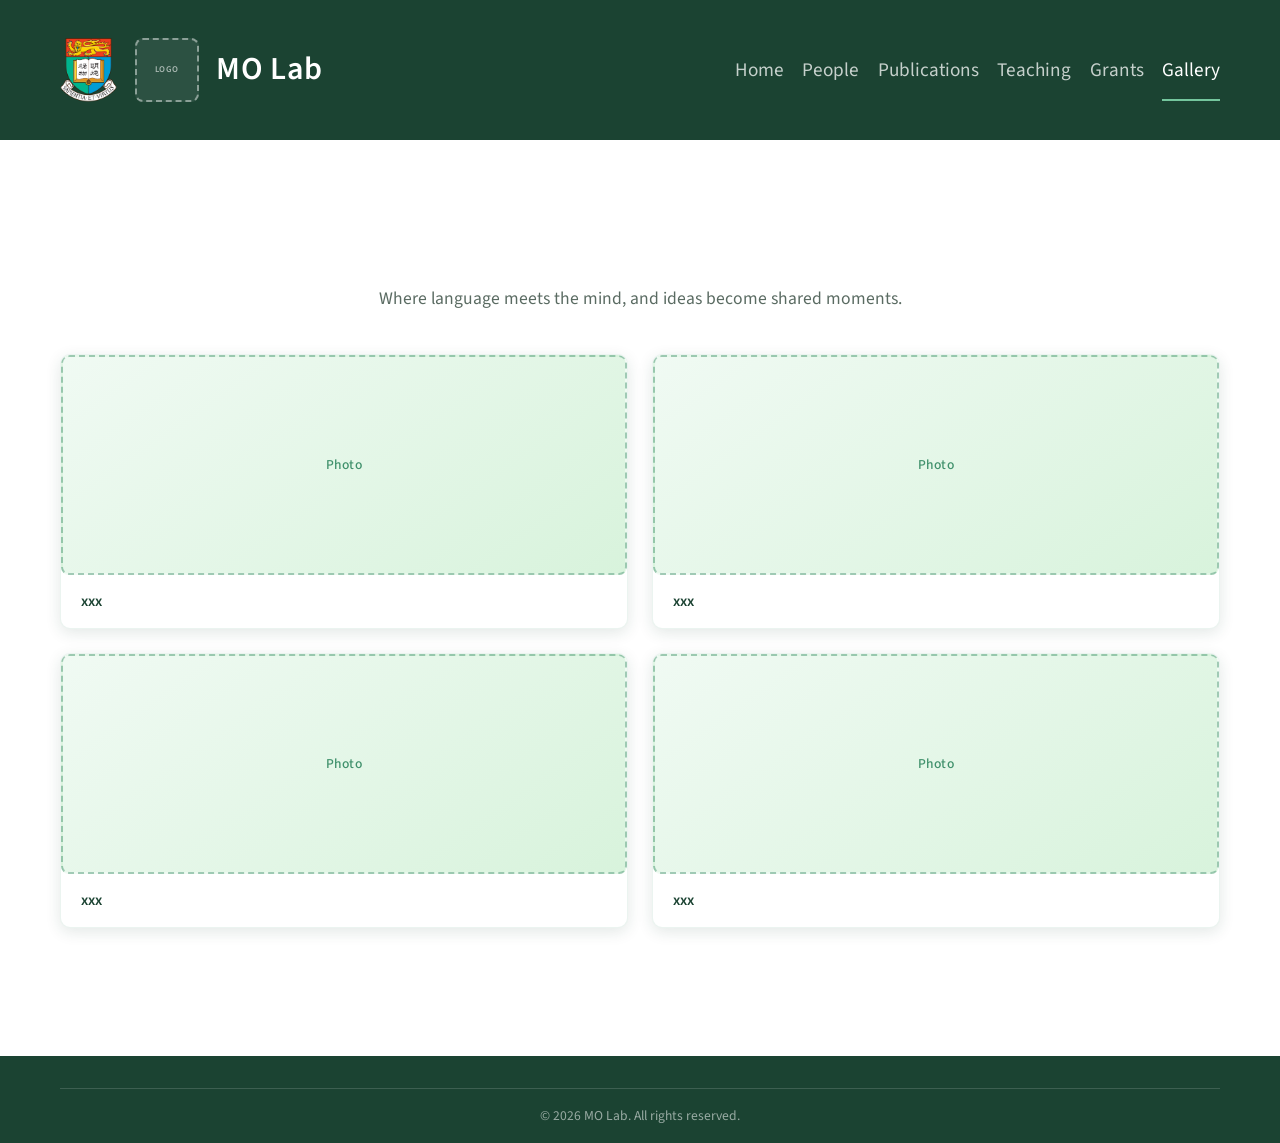
==== gallery.html @ 55d596bc "Initial commit: MO Lab static website." ====
<!DOCTYPE html>
<html lang="zh-CN">
<head>
    <meta charset="UTF-8">
    <meta name="viewport" content="width=device-width, initial-scale=1.0">
    <title>Gallery - MO Lab</title>
    <link rel="stylesheet" href="styles.css">
    <link href="https://fonts.googleapis.com/css2?family=Source+Sans+Pro:wght@300;400;500;600&display=swap" rel="stylesheet">
</head>
<body>
    <header class="site-header regular-header">
        <div class="header-container">
            <a href="index.html" class="site-title">
                <img src="images/University_of_Hong_Kong.svg.png" alt="The University of Hong Kong" class="site-university-logo">
                <span class="site-logo-placeholder" aria-hidden="true">Logo</span>
                <span class="site-title-text">MO Lab</span>
            </a>
            <nav class="main-nav">
                <ul>
                    <li><a href="index.html">Home</a></li>
                    <li><a href="people.html">People</a></li>
                    <li><a href="publications.html">Publications</a></li>
                    <li><a href="teaching.html">Teaching</a></li>
                    <li><a href="grants.html">Grants</a></li>
                    <li><a href="gallery.html" class="active">Gallery</a></li>
                </ul>
            </nav>
        </div>
    </header>

    <main class="main-content gallery-page">
        <div class="container">
            <section class="section-header">
                <p class="section-subtitle">
                    Where language meets the mind, and ideas become shared moments.
                </p>
            </section>

            <section class="section">
                <div class="gallery-grid">
                    <div class="gallery-item">
                        <div class="image-placeholder image-placeholder--gallery">Photo</div>
                        <div class="gallery-caption">
                            <h4>xxx</h4>
                        </div>
                    </div>

                    <div class="gallery-item">
                        <div class="image-placeholder image-placeholder--gallery">Photo</div>
                        <div class="gallery-caption">
                            <h4>xxx</h4>
                        </div>
                    </div>

                    <div class="gallery-item">
                        <div class="image-placeholder image-placeholder--gallery">Photo</div>
                        <div class="gallery-caption">
                            <h4>xxx</h4>
                        </div>
                    </div>

                    <div class="gallery-item">
                        <div class="image-placeholder image-placeholder--gallery">Photo</div>
                        <div class="gallery-caption">
                            <h4>xxx</h4>
                        </div>
                    </div>
                </div>
            </section>
        </div>
    </main>

    <footer class="site-footer">
        <div class="container">
            <div class="footer-bottom">
                <p>&copy; 2026 MO Lab. All rights reserved.</p>
            </div>
        </div>
    </footer>
</body>
</html>
---- styles.css ----
/* MO Lab Website - Green Theme */

:root {
    --green-900: #1b4332;
    --green-800: #2d6a4f;
    --green-700: #40916c;
    --green-600: #52b788;
    --green-500: #74c69d;
    --green-100: #d8f3dc;
    --green-50: #f0faf3;
    --text-dark: #1a2e24;
    --text-muted: #5a6b62;
    --white: #ffffff;
    --shadow: rgba(27, 67, 50, 0.12);
}

* {
    margin: 0;
    padding: 0;
    box-sizing: border-box;
}

body {
    font-family: 'Source Sans Pro', -apple-system, BlinkMacSystemFont, 'Segoe UI', system-ui, sans-serif;
    line-height: 1.6;
    color: var(--text-dark);
    background-color: var(--white);
    font-size: 16px;
}

.container {
    max-width: 1200px;
    margin: 0 auto;
    padding: 0 20px;
}

/* Header */
.site-header {
    background: var(--green-900);
    color: var(--white);
    padding: 2.25rem 0;
    position: absolute;
    top: 0;
    width: 100%;
    z-index: 1000;
    backdrop-filter: blur(10px);
}

.header-container {
    display: flex;
    justify-content: space-between;
    align-items: center;
    max-width: 1200px;
    margin: 0 auto;
    padding: 0 20px;
    min-height: 68px;
}

.site-title {
    font-size: 2rem;
    font-weight: 600;
    color: var(--white);
    text-decoration: none;
    letter-spacing: 0.02em;
    display: flex;
    align-items: center;
    gap: 1.1rem;
}

.site-university-logo {
    height: 64px;
    width: auto;
    object-fit: contain;
    flex-shrink: 0;
}

.site-logo-placeholder {
    width: 64px;
    height: 64px;
    border: 2px dashed rgba(255, 255, 255, 0.45);
    border-radius: 8px;
    background: rgba(255, 255, 255, 0.08);
    display: flex;
    align-items: center;
    justify-content: center;
    font-size: 0.55rem;
    color: rgba(255, 255, 255, 0.6);
    text-transform: uppercase;
    letter-spacing: 0.05em;
    flex-shrink: 0;
}

.site-title-text {
    font-weight: 600;
}

.site-title:hover {
    opacity: 0.9;
    transition: opacity 0.3s ease;
}

.main-nav ul {
    display: flex;
    list-style: none;
    gap: 1.15rem;
    margin: 0;
}

.main-nav a {
    text-decoration: none;
    color: rgba(255, 255, 255, 0.75);
    font-weight: 400;
    font-size: 1.2rem;
    padding: 0.6rem 0;
    transition: color 0.3s ease;
    position: relative;
}

.main-nav a:hover,
.main-nav a.active {
    color: var(--white);
}

.main-nav a.active::after {
    content: '';
    position: absolute;
    bottom: -0.5rem;
    left: 0;
    width: 100%;
    height: 2px;
    background: var(--green-500);
}

/* Hero Section */
.hero-section {
    height: 100vh;
    min-height: 600px;
    background: linear-gradient(135deg, rgba(27, 67, 50, 0.88) 0%, rgba(45, 106, 79, 0.82) 50%, rgba(64, 145, 108, 0.75) 100%);
    color: var(--white);
    display: flex;
    align-items: center;
    justify-content: center;
    text-align: center;
    position: relative;
    overflow: hidden;
}

.hero-section::before {
    content: '';
    position: absolute;
    inset: 0;
    background:
        radial-gradient(circle at 20% 80%, rgba(116, 198, 157, 0.25) 0%, transparent 50%),
        radial-gradient(circle at 80% 20%, rgba(82, 183, 136, 0.2) 0%, transparent 45%);
}

.hero-content {
    position: relative;
    z-index: 2;
    max-width: 900px;
    padding: 0 2rem;
}

.hero-title {
    font-size: 3.2rem;
    font-weight: 300;
    margin-bottom: 1.5rem;
    letter-spacing: -0.02em;
    line-height: 1.15;
}

.hero-subtitle {
    font-size: 1.15rem;
    color: rgba(255, 255, 255, 0.92);
    font-weight: 300;
    line-height: 1.7;
    text-align: justify;
}

/* Welcome Section */
.welcome-section {
    background: var(--white);
    padding: 3rem 0;
    border-bottom: 1px solid rgba(64, 145, 108, 0.12);
}

.welcome-section--home {
    padding-top: 9rem;
}

.welcome-content {
    max-width: 900px;
    margin: 0 auto;
    padding: 0 2rem;
}

.image-placeholder--welcome {
    width: 100%;
    max-width: 700px;
    height: 280px;
    margin: 0 auto 2rem;
}

.welcome-text {
    font-size: 1.1rem;
    color: var(--text-muted);
    line-height: 1.7;
    margin-bottom: 1rem;
    text-align: justify;
}

.welcome-text:last-child {
    margin-bottom: 0;
}

/* Hero Subtitle Section */
.hero-subtitle-section {
    background: linear-gradient(135deg, var(--green-50) 0%, var(--green-100) 100%);
    padding: 3rem 0;
    border-bottom: 1px solid rgba(64, 145, 108, 0.2);
}

.hero-subtitle-content {
    text-align: justify;
    max-width: 900px;
    margin: 0 auto;
    padding: 0 2rem;
}

.hero-subtitle-text {
    font-size: 1.1rem;
    color: var(--text-muted);
    line-height: 1.7;
    margin-bottom: 1.5rem;
}

.hero-subtitle-text:last-child {
    margin-bottom: 0;
}

.hero-subtitle-text a {
    color: var(--green-800);
    font-weight: 500;
}

.hero-subtitle-text a:hover {
    color: var(--green-700);
}

/* Main Content */
.main-content {
    padding: 4rem 0;
}

.section {
    margin-bottom: 4rem;
}

.section-header {
    text-align: center;
    margin-bottom: 2.5rem;
}

.section-title {
    font-size: 2.5rem;
    font-weight: 300;
    color: var(--green-900);
    margin-bottom: 0.75rem;
    letter-spacing: -0.01em;
}

.section-subtitle {
    font-size: 1.1rem;
    color: var(--text-muted);
    max-width: 900px;
    margin: 0 auto;
    padding: 0 2rem;
    line-height: 1.7;
    text-align: center;
}

/* Image Placeholders */
.image-placeholder {
    background: linear-gradient(145deg, var(--green-50) 0%, var(--green-100) 100%);
    border: 2px dashed rgba(64, 145, 108, 0.45);
    border-radius: 8px;
    display: flex;
    align-items: center;
    justify-content: center;
    color: var(--green-700);
    font-size: 0.85rem;
    font-weight: 500;
    letter-spacing: 0.03em;
    text-align: center;
    padding: 1rem;
}

.image-placeholder--hero {
    display: none;
}

.image-placeholder--news {
    width: 400px;
    height: 250px;
    flex-shrink: 0;
}

.image-placeholder--person {
    width: 120px;
    height: 120px;
    margin: 0 auto 1.5rem;
    border-radius: 50%;
}

.image-placeholder--gallery {
    width: 100%;
    height: 220px;
}

/* News Section */
.news-section {
    margin: 4rem 0;
}

.news-grid {
    display: flex;
    flex-direction: column;
    gap: 2rem;
    margin-top: 2rem;
}

.news-item {
    display: flex;
    align-items: center;
    background: var(--white);
    border-radius: 10px;
    overflow: hidden;
    box-shadow: 0 4px 20px var(--shadow);
    border: 1px solid rgba(64, 145, 108, 0.12);
    transition: transform 0.3s ease, box-shadow 0.3s ease;
    max-width: 1000px;
    margin: 0 auto;
    width: 100%;
}

.news-item:hover {
    transform: translateY(-3px);
    box-shadow: 0 8px 28px rgba(27, 67, 50, 0.15);
}

.news-image {
    width: 400px;
    height: 250px;
    object-fit: cover;
    flex-shrink: 0;
}

.news-content {
    padding: 1.5rem 2rem;
    flex: 1;
}

.news-date {
    color: var(--green-700);
    font-weight: 600;
    font-size: 0.85rem;
    margin-bottom: 0.5rem;
    text-transform: uppercase;
    letter-spacing: 0.5px;
}

.news-title {
    font-size: 1.15rem;
    font-weight: 600;
    color: var(--green-900);
    margin-bottom: 0.5rem;
    line-height: 1.4;
}

.news-description {
    color: var(--text-muted);
    font-size: 0.95rem;
    line-height: 1.6;
}

.news-description a {
    color: var(--green-800);
}

.news-link {
    display: inline-block;
    color: var(--green-800);
    text-decoration: none;
    font-weight: 600;
    margin-top: 0.5rem;
    font-size: 0.95rem;
    transition: color 0.3s ease;
}

.news-link:hover {
    color: var(--green-600);
}

/* Page spacing */
.people-page,
.gallery-page,
.teaching-page,
.grants-page {
    padding-top: 9rem;
}

.publications-page {
    padding-top: 9rem;
}

.people-section {
    margin: 3rem 0;
}

.people-list {
    display: flex;
    flex-direction: column;
    gap: 0;
    margin-top: 2rem;
}

.people-group-title {
    font-size: 1.5rem;
    font-weight: 600;
    color: var(--green-900);
    padding-bottom: 0.75rem;
    margin: 2.5rem 0 1.5rem;
    border-bottom: 1px solid rgba(64, 145, 108, 0.25);
}

.people-list > .people-group-title:first-child {
    margin-top: 0;
}

.person-row {
    display: flex;
    align-items: flex-start;
    gap: 2rem;
    text-align: left;
    padding: 2rem;
    margin-bottom: 1.5rem;
}

.person-row--no-photo {
    padding-left: 2rem;
}

.person-info {
    flex: 1;
    min-width: 0;
}

.person-role {
    color: var(--green-700);
    font-weight: 500;
    font-style: italic;
    font-size: 0.95rem;
    margin-bottom: 0.35rem;
}

.image-placeholder--person-row {
    width: 200px;
    height: 240px;
    flex-shrink: 0;
    border-radius: 8px;
}

.person-card {
    background: var(--white);
    border-radius: 10px;
    box-shadow: 0 4px 18px var(--shadow);
    border: 1px solid rgba(64, 145, 108, 0.1);
    transition: transform 0.3s ease, box-shadow 0.3s ease;
}

.person-card:hover {
    transform: translateY(-2px);
    box-shadow: 0 6px 22px rgba(27, 67, 50, 0.14);
}

.person-name {
    font-size: 1.35rem;
    font-weight: 600;
    color: var(--green-900);
    margin-bottom: 0.75rem;
}

.person-position {
    color: var(--green-700);
    font-weight: 500;
    margin-bottom: 0.5rem;
    font-size: 0.95rem;
}

.person-contact {
    color: var(--text-muted);
    font-size: 0.92rem;
    margin-top: 1rem;
    word-break: break-word;
}

.person-contact strong {
    color: var(--green-900);
}

.person-description {
    color: var(--text-muted);
    line-height: 1.7;
    font-size: 0.95rem;
    text-align: justify;
}

/* Publications */
.publications-page .section {
    margin-bottom: 2rem;
}

.publications-page .section-title {
    font-size: 1.5rem;
    text-align: left;
}

.publications-page .section-header {
    text-align: left;
    margin-bottom: 1rem;
}

.publication-list {
    list-style: none;
    padding: 0;
}

.publication-list li {
    background: var(--white);
    padding: 1.25rem 1.5rem;
    margin-bottom: 0.75rem;
    border-radius: 8px;
    border-left: 4px solid var(--green-700);
    box-shadow: 0 2px 10px var(--shadow);
    line-height: 1.6;
    color: var(--text-muted);
}

.publication-link {
    color: var(--green-800);
    text-decoration: none;
    font-weight: 600;
    margin-left: 0.25rem;
}

.publication-link:hover {
    color: var(--green-600);
    text-decoration: underline;
}

/* Teaching */
.course-card {
    background: var(--white);
    border-radius: 10px;
    padding: 2rem;
    margin-bottom: 2rem;
    box-shadow: 0 4px 18px var(--shadow);
    border-top: 4px solid var(--green-700);
    border: 1px solid rgba(64, 145, 108, 0.1);
    border-top: 4px solid var(--green-700);
}

.course-title {
    font-size: 1.35rem;
    font-weight: 600;
    color: var(--green-900);
    margin-bottom: 1rem;
}

.course-meta {
    display: flex;
    gap: 1rem;
    margin-bottom: 1.25rem;
    flex-wrap: wrap;
}

.course-semester {
    background: var(--green-800);
    color: var(--white);
    padding: 0.3rem 0.85rem;
    border-radius: 20px;
    font-size: 0.8rem;
    font-weight: 500;
}

.course-description {
    color: var(--text-muted);
    line-height: 1.7;
    margin-bottom: 1rem;
}

.course-topics {
    background: var(--green-50);
    padding: 1.5rem;
    border-radius: 8px;
    margin-top: 1rem;
    border: 1px solid rgba(64, 145, 108, 0.15);
}

.course-topics h4 {
    color: var(--green-900);
    margin-bottom: 0.75rem;
    font-size: 1.05rem;
}

.course-topics ul {
    list-style: none;
    padding: 0;
}

.course-topics li {
    color: var(--text-muted);
    padding: 0.45rem 0;
    border-bottom: 1px solid rgba(64, 145, 108, 0.12);
    position: relative;
    padding-left: 1.25rem;
}

.course-topics li::before {
    content: '•';
    color: var(--green-700);
    font-weight: bold;
    position: absolute;
    left: 0;
}

.course-topics li:last-child {
    border-bottom: none;
}

/* Gallery */
.gallery-grid {
    display: grid;
    grid-template-columns: repeat(2, 1fr);
    gap: 1.5rem;
    margin-top: 2rem;
}

.gallery-item {
    background: var(--white);
    border-radius: 10px;
    overflow: hidden;
    box-shadow: 0 4px 15px var(--shadow);
    border: 1px solid rgba(64, 145, 108, 0.1);
    transition: transform 0.3s ease;
}

.gallery-item:hover {
    transform: translateY(-4px);
}

.gallery-caption {
    padding: 1rem 1.25rem;
}

.gallery-caption h4 {
    font-size: 0.95rem;
    font-weight: 600;
    color: var(--green-900);
    line-height: 1.4;
}

/* CTA Section */
.cta-section {
    background: linear-gradient(135deg, var(--green-900) 0%, var(--green-800) 100%);
    color: var(--white);
    padding: 4rem 0;
    text-align: center;
    margin-top: 2rem;
}

.cta-title {
    font-size: 2.2rem;
    font-weight: 300;
    margin-bottom: 1rem;
}

.cta-content {
    max-width: 900px;
    margin: 0 auto;
    text-align: left;
}

.cta-text {
    font-size: 1.05rem;
    color: rgba(255, 255, 255, 0.9);
    line-height: 1.7;
    margin-bottom: 1.25rem;
    text-align: justify;
}

.cta-text strong {
    color: var(--white);
}

.cta-description {
    font-size: 1.1rem;
    color: rgba(255, 255, 255, 0.85);
    max-width: 900px;
    margin: 0 auto 1.5rem;
    text-align: center;
}

/* Footer */
.site-footer {
    background: var(--green-900);
    color: var(--white);
    padding: 2rem 0 1rem;
    margin-top: 0;
}

.footer-content {
    display: grid;
    grid-template-columns: repeat(auto-fit, minmax(180px, 1fr));
    gap: 2rem;
    max-width: 800px;
    margin: 0 auto 1rem;
}

.footer-section h3 {
    font-size: 0.95rem;
    font-weight: 600;
    margin-bottom: 0.6rem;
    text-transform: uppercase;
    letter-spacing: 0.5px;
    color: var(--green-500);
}

.footer-section p {
    color: rgba(255, 255, 255, 0.75);
    line-height: 1.5;
    font-size: 0.9rem;
    margin-bottom: 0.3rem;
}

.footer-section a {
    color: var(--green-500);
    text-decoration: none;
}

.footer-section a:hover {
    color: var(--green-100);
}

.footer-bottom {
    border-top: 1px solid rgba(255, 255, 255, 0.15);
    padding-top: 1rem;
    text-align: center;
    color: rgba(255, 255, 255, 0.55);
    font-size: 0.85rem;
}

/* Regular header for inner pages */
.regular-header {
    position: sticky;
    top: 0;
    background: var(--green-900);
}

/* Responsive */
@media (max-width: 768px) {
    .site-header {
        position: relative;
    }

    .header-container {
        flex-direction: column;
        gap: 1rem;
    }

    .main-nav ul {
        flex-wrap: wrap;
        justify-content: center;
        gap: 1rem;
    }

    .hero-section {
        height: auto;
        min-height: 70vh;
        padding: 8rem 0 4rem;
    }

    .hero-title {
        font-size: 2.2rem;
    }

    .section-title {
        font-size: 2rem;
    }

    .news-item {
        flex-direction: column;
    }

    .image-placeholder--news,
    .news-image {
        width: 100%;
        height: 200px;
    }

    .person-row {
        flex-direction: column;
        align-items: center;
        text-align: center;
    }

    .person-info {
        text-align: left;
        width: 100%;
    }

    .image-placeholder--person-row {
        width: 160px;
        height: 200px;
    }

    .person-description {
        text-align: justify;
    }

    .gallery-grid {
        grid-template-columns: repeat(2, 1fr);
    }

    .people-page,
    .gallery-page,
    .teaching-page,
    .grants-page,
    .publications-page,
    .welcome-section--home {
        padding-top: 2rem;
    }
}

@media (max-width: 480px) {
    .gallery-grid {
        grid-template-columns: 1fr;
    }

    .main-nav a {
        font-size: 0.95rem;
    }
}
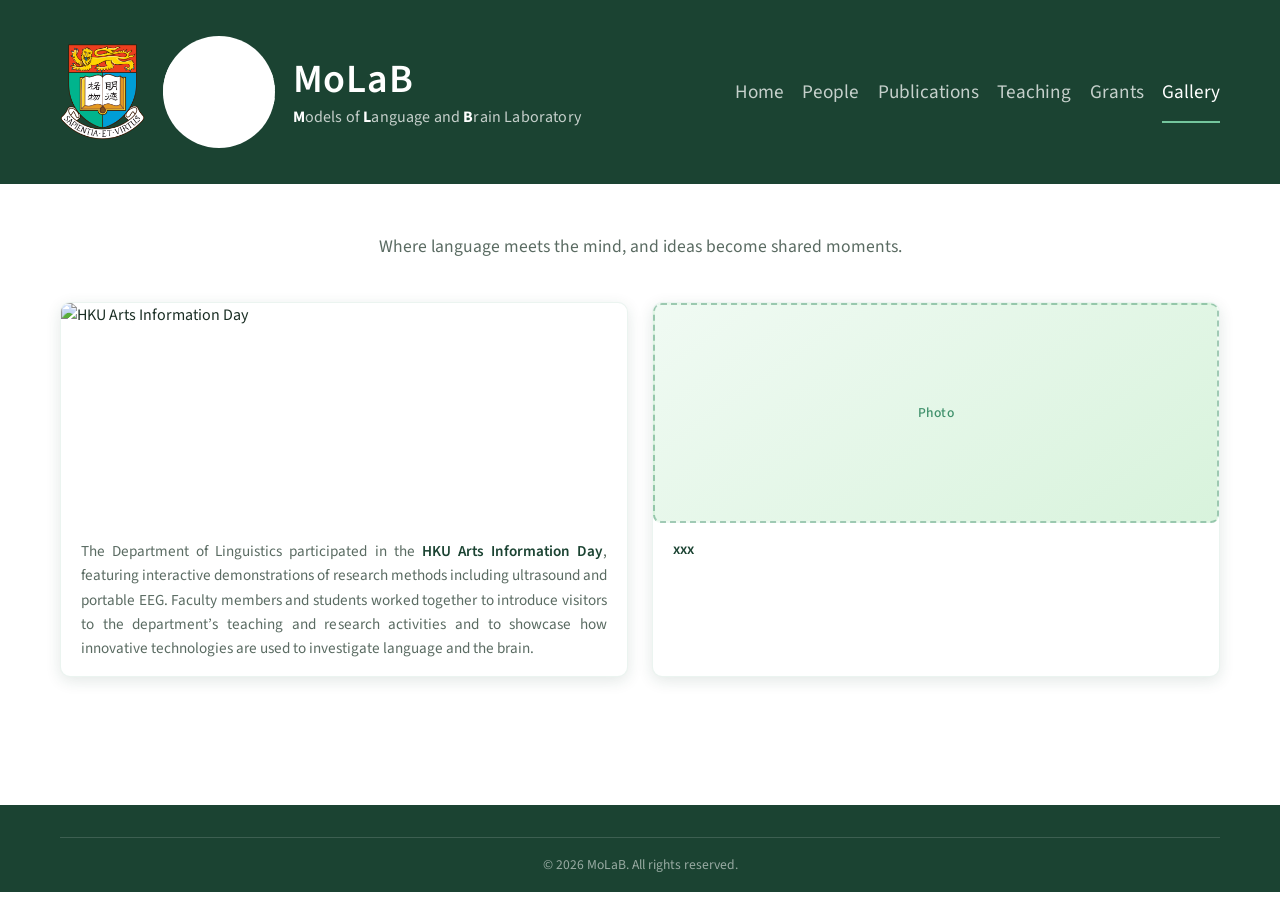
==== commit 84322ed8: "Deploy MoLaB website to MoLaB2025 GitHub Pages" ====
--- a/gallery.html
+++ b/gallery.html
@@ -3,7 +3,7 @@
 <head>
     <meta charset="UTF-8">
     <meta name="viewport" content="width=device-width, initial-scale=1.0">
-    <title>Gallery - MO Lab</title>
+    <title>Gallery - MoLaB</title>
     <link rel="stylesheet" href="styles.css">
     <link href="https://fonts.googleapis.com/css2?family=Source+Sans+Pro:wght@300;400;500;600&display=swap" rel="stylesheet">
 </head>
@@ -12,8 +12,13 @@
         <div class="header-container">
             <a href="index.html" class="site-title">
                 <img src="images/University_of_Hong_Kong.svg.png" alt="The University of Hong Kong" class="site-university-logo">
-                <span class="site-logo-placeholder" aria-hidden="true">Logo</span>
-                <span class="site-title-text">MO Lab</span>
+                <span class="site-lab-logo-wrap">
+                    <img src="images/ChatGPT%20Image%202026%E5%B9%B48%E6%9C%8827%E6%97%A5%2017_08_18.png" alt="MoLaB logo" class="site-lab-logo">
+                </span>
+                <div class="site-title-brand">
+                    <span class="site-title-text">MoLaB</span>
+                    <span class="site-title-subtitle"><strong>M</strong>odels of <strong>L</strong>anguage and <strong>B</strong>rain Laboratory</span>
+                </div>
             </a>
             <nav class="main-nav">
                 <ul>
@@ -39,23 +44,9 @@
             <section class="section">
                 <div class="gallery-grid">
                     <div class="gallery-item">
-                        <div class="image-placeholder image-placeholder--gallery">Photo</div>
+                        <img src="images/1778816451043.jpeg" alt="HKU Arts Information Day" class="gallery-photo">
                         <div class="gallery-caption">
-                            <h4>xxx</h4>
-                        </div>
-                    </div>
-
-                    <div class="gallery-item">
-                        <div class="image-placeholder image-placeholder--gallery">Photo</div>
-                        <div class="gallery-caption">
-                            <h4>xxx</h4>
-                        </div>
-                    </div>
-
-                    <div class="gallery-item">
-                        <div class="image-placeholder image-placeholder--gallery">Photo</div>
-                        <div class="gallery-caption">
-                            <h4>xxx</h4>
+                            <p class="gallery-description">The Department of Linguistics participated in the <strong>HKU Arts Information Day</strong>, featuring interactive demonstrations of research methods including ultrasound and portable EEG. Faculty members and students worked together to introduce visitors to the department’s teaching and research activities and to showcase how innovative technologies are used to investigate language and the brain.</p>
                         </div>
                     </div>
 
@@ -73,7 +64,7 @@
     <footer class="site-footer">
         <div class="container">
             <div class="footer-bottom">
-                <p>&copy; 2026 MO Lab. All rights reserved.</p>
+                <p>&copy; 2026 MoLaB. All rights reserved.</p>
             </div>
         </div>
     </footer>
--- a/styles.css
+++ b/styles.css
@@ -1,4 +1,4 @@
-/* MO Lab Website - Green Theme */
+/* MoLaB Website - Green Theme */
 
 :root {
     --green-900: #1b4332;
@@ -53,11 +53,11 @@
     max-width: 1200px;
     margin: 0 auto;
     padding: 0 20px;
-    min-height: 68px;
+    min-height: 96px;
 }
 
 .site-title {
-    font-size: 2rem;
+    font-size: 2.5rem;
     font-weight: 600;
     color: var(--white);
     text-decoration: none;
@@ -68,30 +68,75 @@
 }
 
 .site-university-logo {
-    height: 64px;
+    height: 96px;
     width: auto;
     object-fit: contain;
     flex-shrink: 0;
 }
 
+.site-lab-logo-wrap {
+    width: 112px;
+    height: 112px;
+    flex-shrink: 0;
+    position: relative;
+    overflow: hidden;
+    border-radius: 50%;
+    background: var(--white);
+}
+
+.site-lab-logo {
+    position: absolute;
+    top: 4px;
+    left: 4px;
+    width: calc(100% - 8px);
+    height: calc(100% - 8px);
+    object-fit: contain;
+    object-position: 53% 57%;
+    transform: scale(1.62);
+    transform-origin: center center;
+    display: block;
+}
+
 .site-logo-placeholder {
-    width: 64px;
-    height: 64px;
+    width: 96px;
+    height: 96px;
     border: 2px dashed rgba(255, 255, 255, 0.45);
     border-radius: 8px;
     background: rgba(255, 255, 255, 0.08);
     display: flex;
     align-items: center;
     justify-content: center;
-    font-size: 0.55rem;
+    font-size: 0.7rem;
     color: rgba(255, 255, 255, 0.6);
     text-transform: uppercase;
     letter-spacing: 0.05em;
     flex-shrink: 0;
 }
 
+.site-title-brand {
+    display: flex;
+    flex-direction: column;
+    gap: 0.2rem;
+    line-height: 1.2;
+}
+
 .site-title-text {
-    font-weight: 600;
+    font-size: 2.5rem;
+    font-weight: 600;
+}
+
+.site-title-subtitle {
+    font-size: 1rem;
+    font-weight: 400;
+    color: rgba(255, 255, 255, 0.75);
+    letter-spacing: 0.01em;
+    line-height: 1.3;
+    max-width: 420px;
+}
+
+.site-title-subtitle strong {
+    font-weight: 700;
+    color: var(--white);
 }
 
 .site-title:hover {
@@ -185,20 +230,104 @@
 }
 
 .welcome-section--home {
-    padding-top: 9rem;
+    padding-top: 3rem;
+    padding-bottom: 1rem;
 }
 
 .welcome-content {
     max-width: 900px;
-    margin: 0 auto;
+    margin: 2rem auto;
     padding: 0 2rem;
 }
 
 .image-placeholder--welcome {
     width: 100%;
-    max-width: 700px;
-    height: 280px;
-    margin: 0 auto 2rem;
+    height: 380px;
+    margin: 0;
+}
+
+.welcome-carousel {
+    display: flex;
+    align-items: center;
+    gap: 0.75rem;
+    max-width: 900px;
+    margin: 0 auto;
+    outline: none;
+}
+
+.welcome-carousel-viewport {
+    flex: 1;
+    overflow: hidden;
+    border-radius: 8px;
+}
+
+.welcome-carousel-track {
+    display: flex;
+    transition: transform 0.4s ease;
+}
+
+.welcome-carousel-slide {
+    min-width: 100%;
+    flex-shrink: 0;
+}
+
+.welcome-carousel-btn {
+    flex-shrink: 0;
+    width: 2.5rem;
+    height: 2.5rem;
+    border: 1px solid rgba(64, 145, 108, 0.35);
+    border-radius: 50%;
+    background: var(--white);
+    color: var(--green-800);
+    font-size: 1.6rem;
+    line-height: 1;
+    cursor: pointer;
+    transition: background 0.3s ease, color 0.3s ease, border-color 0.3s ease;
+}
+
+.welcome-carousel-btn:hover,
+.welcome-carousel-btn:focus-visible {
+    background: var(--green-800);
+    color: var(--white);
+    border-color: var(--green-800);
+    outline: none;
+}
+
+.research-interests {
+    max-width: 900px;
+    margin: 2.5rem auto 0;
+    padding: 0 2rem;
+}
+
+.research-interests-title {
+    font-size: 1.75rem;
+    font-weight: 600;
+    color: var(--green-900);
+    margin-bottom: 1.25rem;
+    text-align: center;
+}
+
+.research-interests-list {
+    display: flex;
+    flex-direction: column;
+    gap: 1.5rem;
+}
+
+.research-interest-item {
+    padding: 0;
+}
+
+.research-interest-title {
+    font-size: 1.1rem;
+    font-weight: 600;
+    color: var(--green-900);
+    margin-bottom: 0.35rem;
+}
+
+.research-interest-description {
+    color: var(--text-muted);
+    line-height: 1.7;
+    text-align: justify;
 }
 
 .welcome-text {
@@ -250,6 +379,10 @@
 /* Main Content */
 .main-content {
     padding: 4rem 0;
+}
+
+.welcome-section + .main-content {
+    padding-top: 1.5rem;
 }
 
 .section {
@@ -279,6 +412,10 @@
     text-align: center;
 }
 
+.welcome-section .section-subtitle {
+    text-align: justify;
+}
+
 /* Image Placeholders */
 .image-placeholder {
     background: linear-gradient(145deg, var(--green-50) 0%, var(--green-100) 100%);
@@ -319,7 +456,7 @@
 
 /* News Section */
 .news-section {
-    margin: 4rem 0;
+    margin: 1rem 0 4rem;
 }
 
 .news-grid {
@@ -343,6 +480,10 @@
     width: 100%;
 }
 
+.news-item--text-only {
+    display: block;
+}
+
 .news-item:hover {
     transform: translateY(-3px);
     box-shadow: 0 8px 28px rgba(27, 67, 50, 0.15);
@@ -405,12 +546,13 @@
 .people-page,
 .gallery-page,
 .teaching-page,
-.grants-page {
-    padding-top: 9rem;
-}
-
+.grants-page,
 .publications-page {
-    padding-top: 9rem;
+    padding-top: 3rem;
+}
+
+.people-page .people-section:first-child {
+    margin-top: 0;
 }
 
 .people-section {
@@ -444,6 +586,10 @@
     text-align: left;
     padding: 2rem;
     margin-bottom: 1.5rem;
+}
+
+.person-row--photo-center {
+    align-items: center;
 }
 
 .person-row--no-photo {
@@ -468,6 +614,16 @@
     height: 240px;
     flex-shrink: 0;
     border-radius: 8px;
+}
+
+.person-photo {
+    width: 200px;
+    height: 240px;
+    flex-shrink: 0;
+    border-radius: 8px;
+    object-fit: contain;
+    display: block;
+    background: transparent;
 }
 
 .person-card {
@@ -670,6 +826,25 @@
     line-height: 1.4;
 }
 
+.gallery-photo {
+    width: 100%;
+    height: 220px;
+    object-fit: cover;
+    display: block;
+}
+
+.gallery-description {
+    font-size: 0.95rem;
+    color: var(--text-muted);
+    line-height: 1.6;
+    text-align: justify;
+}
+
+.gallery-description strong {
+    color: var(--green-900);
+    font-weight: 600;
+}
+
 /* CTA Section */
 .cta-section {
     background: linear-gradient(135deg, var(--green-900) 0%, var(--green-800) 100%);
@@ -819,7 +994,8 @@
         width: 100%;
     }
 
-    .image-placeholder--person-row {
+    .image-placeholder--person-row,
+    .person-photo {
         width: 160px;
         height: 200px;
     }
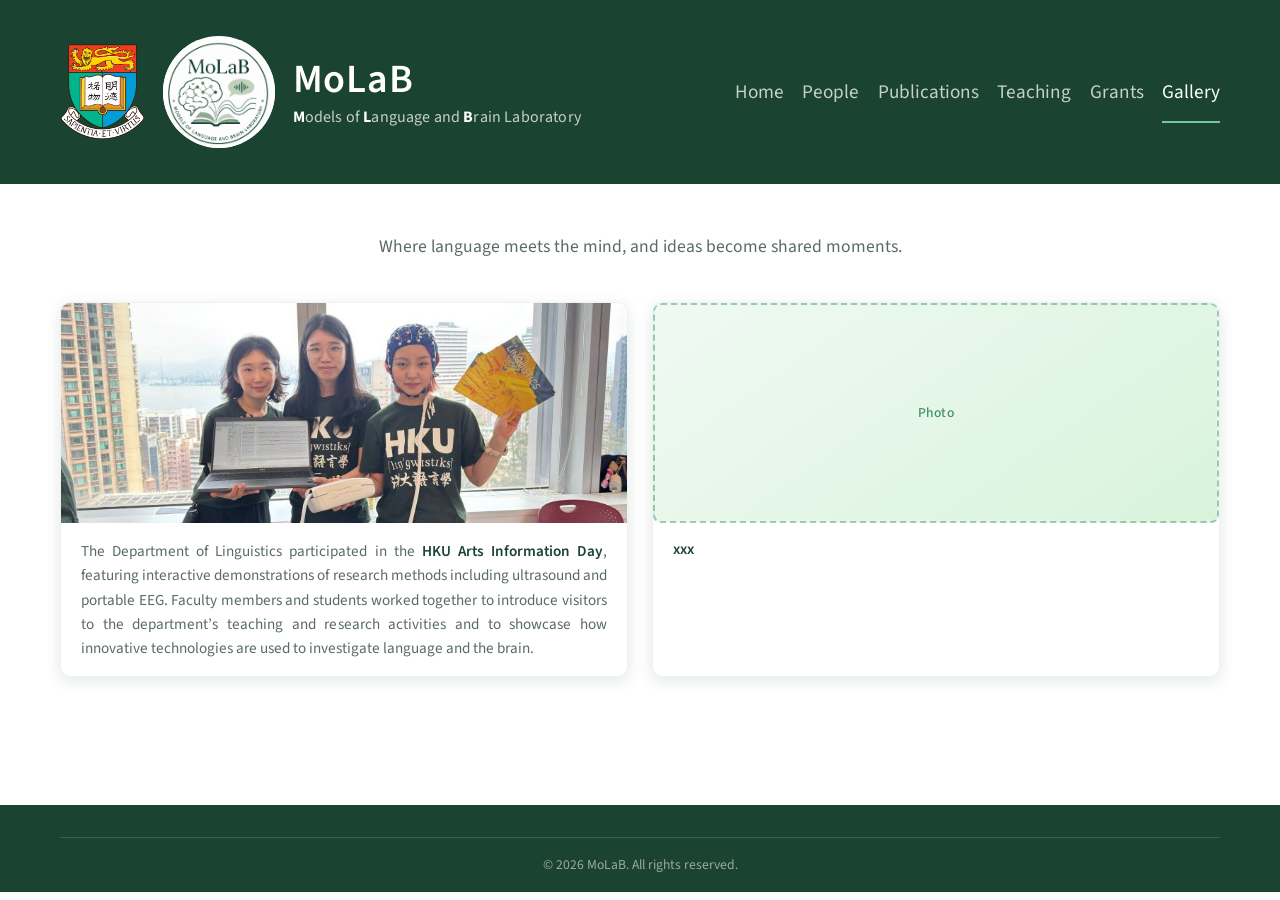
==== commit 8f1c1d2a: "Fix image paths to match renamed files" ====
--- a/gallery.html
+++ b/gallery.html
@@ -13,7 +13,7 @@
             <a href="index.html" class="site-title">
                 <img src="images/University_of_Hong_Kong.svg.png" alt="The University of Hong Kong" class="site-university-logo">
                 <span class="site-lab-logo-wrap">
-                    <img src="images/ChatGPT%20Image%202026%E5%B9%B48%E6%9C%8827%E6%97%A5%2017_08_18.png" alt="MoLaB logo" class="site-lab-logo">
+                    <img src="images/logo.png" alt="MoLaB logo" class="site-lab-logo">
                 </span>
                 <div class="site-title-brand">
                     <span class="site-title-text">MoLaB</span>
@@ -44,7 +44,7 @@
             <section class="section">
                 <div class="gallery-grid">
                     <div class="gallery-item">
-                        <img src="images/1778816451043.jpeg" alt="HKU Arts Information Day" class="gallery-photo">
+                        <img src="images/hku_day.jpeg" alt="HKU Arts Information Day" class="gallery-photo">
                         <div class="gallery-caption">
                             <p class="gallery-description">The Department of Linguistics participated in the <strong>HKU Arts Information Day</strong>, featuring interactive demonstrations of research methods including ultrasound and portable EEG. Faculty members and students worked together to introduce visitors to the department’s teaching and research activities and to showcase how innovative technologies are used to investigate language and the brain.</p>
                         </div>
